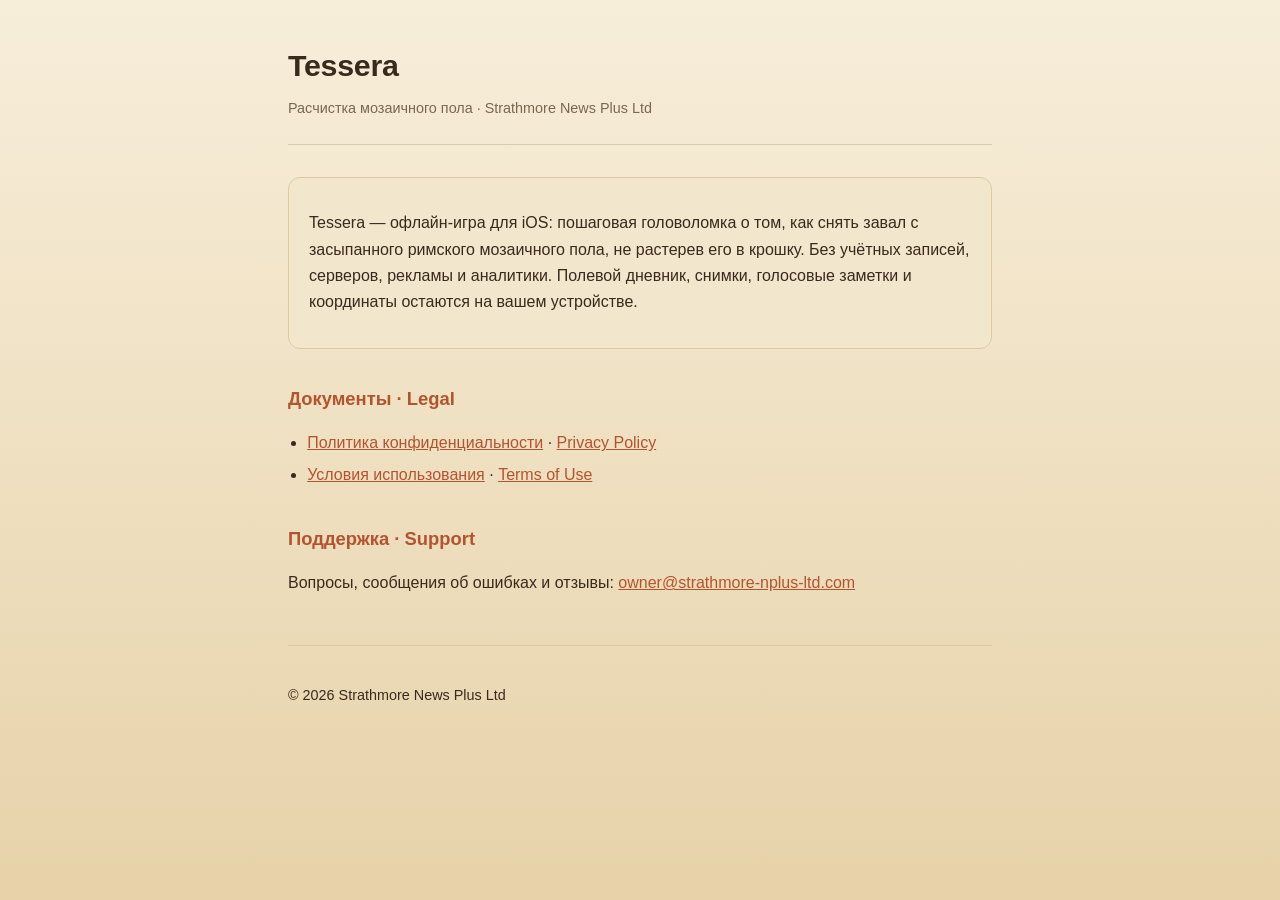
==== index.html @ e33113fe "Tessera — privacy policy and terms of use Bilingual privacy policy and terms for the iOS game Tesser" ====
<!doctype html>
<html lang="ru">
<head>
<meta charset="utf-8">
<meta name="viewport" content="width=device-width, initial-scale=1">
<title>Tessera</title>
<link rel="stylesheet" href="style.css">
</head>
<body>
<main>
<header>
  <h1>Tessera</h1>
  <p class="meta">Расчистка мозаичного пола · Strathmore News Plus Ltd</p>
</header>

<div class="card">
  <p>Tessera — офлайн-игра для iOS: пошаговая головоломка о том, как снять завал
  с засыпанного римского мозаичного пола, не растерев его в крошку. Без учётных
  записей, серверов, рекламы и аналитики. Полевой дневник, снимки, голосовые
  заметки и координаты остаются на вашем устройстве.</p>
</div>

<h2>Документы · Legal</h2>
<ul>
  <li><a href="privacy.html">Политика конфиденциальности</a> · <a href="privacy-en.html">Privacy Policy</a></li>
  <li><a href="terms.html">Условия использования</a> · <a href="terms-en.html">Terms of Use</a></li>
</ul>

<h2>Поддержка · Support</h2>
<p>Вопросы, сообщения об ошибках и отзывы:
<a href="mailto:owner@strathmore-nplus-ltd.com">owner@strathmore-nplus-ltd.com</a></p>

<footer>
  <p>© 2026 Strathmore News Plus Ltd</p>
</footer>
</main>
</body>
</html>
---- style.css ----
:root {
  --bg: #f7eeda;
  --bg-deep: #e7d2a9;
  --panel: #f2e6cd;
  --ink: #3a2a1e;
  --muted: #7a6752;
  --accent: #b4542f;
  --line: #ddc9a4;
}
* { box-sizing: border-box; }
body {
  margin: 0;
  padding: 2.5rem 1.25rem 4rem;
  background: linear-gradient(180deg, var(--bg) 0%, var(--bg-deep) 100%);
  background-attachment: fixed;
  color: var(--ink);
  font: 16px/1.65 -apple-system, BlinkMacSystemFont, "Segoe UI", Roboto, sans-serif;
}
main { max-width: 44rem; margin: 0 auto; }
header { border-bottom: 1px solid var(--line); padding-bottom: 1.5rem; margin-bottom: 2rem; }
h1 { font-size: 1.9rem; margin: 0 0 .4rem; letter-spacing: -.01em; }
h2 { font-size: 1.15rem; margin: 2.2rem 0 .6rem; color: var(--accent); }
p, li { color: var(--ink); }
.meta { color: var(--muted); font-size: .9rem; margin: 0; }
ul { padding-left: 1.2rem; }
li { margin: .35rem 0; }
a { color: var(--accent); }
.card { background: var(--panel); border: 1px solid var(--line); border-radius: 12px; padding: 1rem 1.25rem; margin: 1.5rem 0; }
address { font-style: normal; color: var(--muted); }
footer { margin-top: 3rem; padding-top: 1.5rem; border-top: 1px solid var(--line); color: var(--muted); font-size: .9rem; }
nav a { margin-right: 1.25rem; }
.langnav { margin: 0 0 1.5rem; font-size: .9rem; }
.langnav a { margin-right: 1rem; }
.langnav .current { color: var(--muted); margin-right: 1rem; }
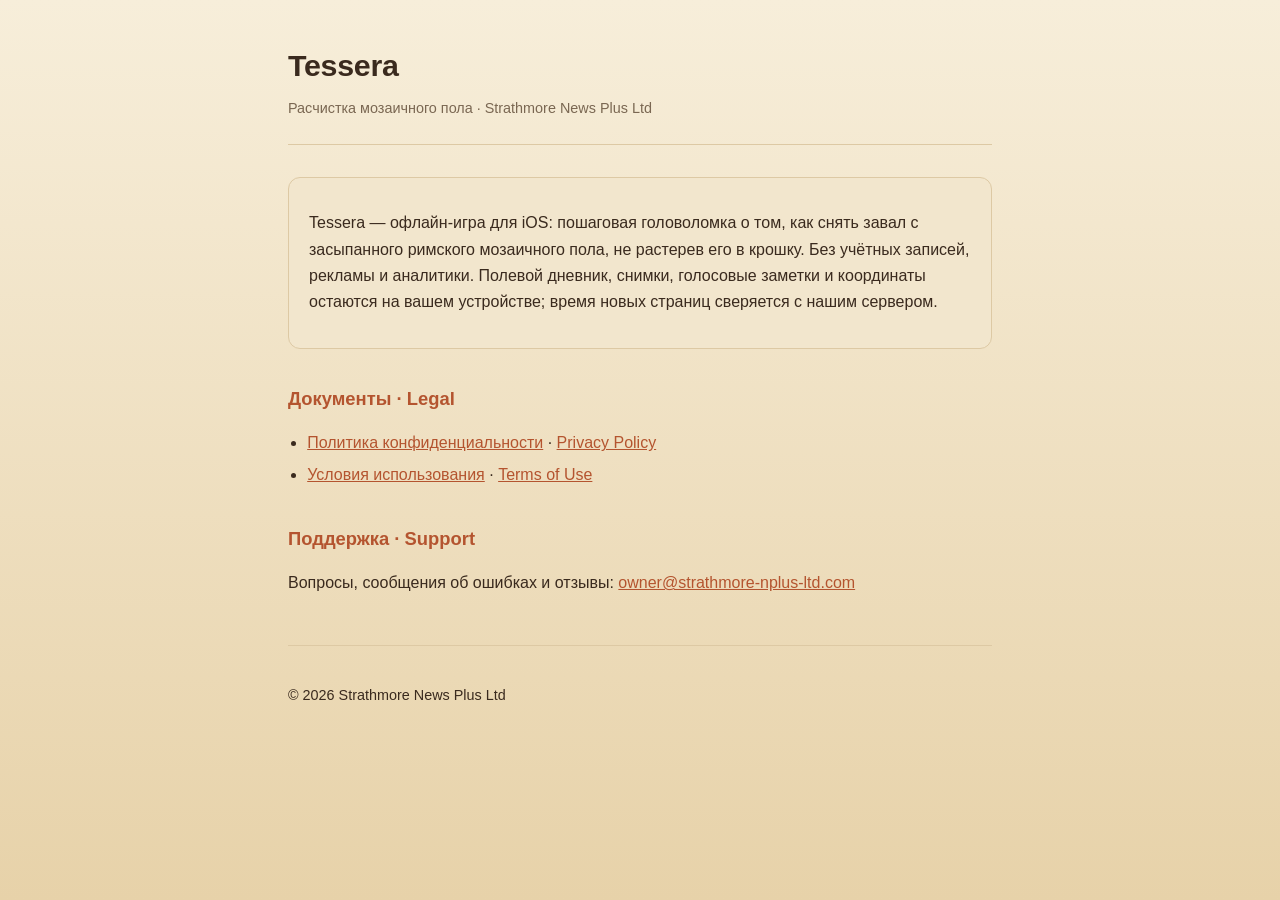
==== commit dd4b7b5d: "Политика: сверка времени с api.platform-core.com и ATT Co-Authored-By: Claude Opus 5.5 <noreply@anth" ====
--- a/index.html
+++ b/index.html
@@ -16,8 +16,8 @@
 <div class="card">
   <p>Tessera — офлайн-игра для iOS: пошаговая головоломка о том, как снять завал
   с засыпанного римского мозаичного пола, не растерев его в крошку. Без учётных
-  записей, серверов, рекламы и аналитики. Полевой дневник, снимки, голосовые
-  заметки и координаты остаются на вашем устройстве.</p>
+  записей, рекламы и аналитики. Полевой дневник, снимки, голосовые заметки и
+  координаты остаются на вашем устройстве; время новых страниц сверяется с нашим сервером.</p>
 </div>
 
 <h2>Документы · Legal</h2>
